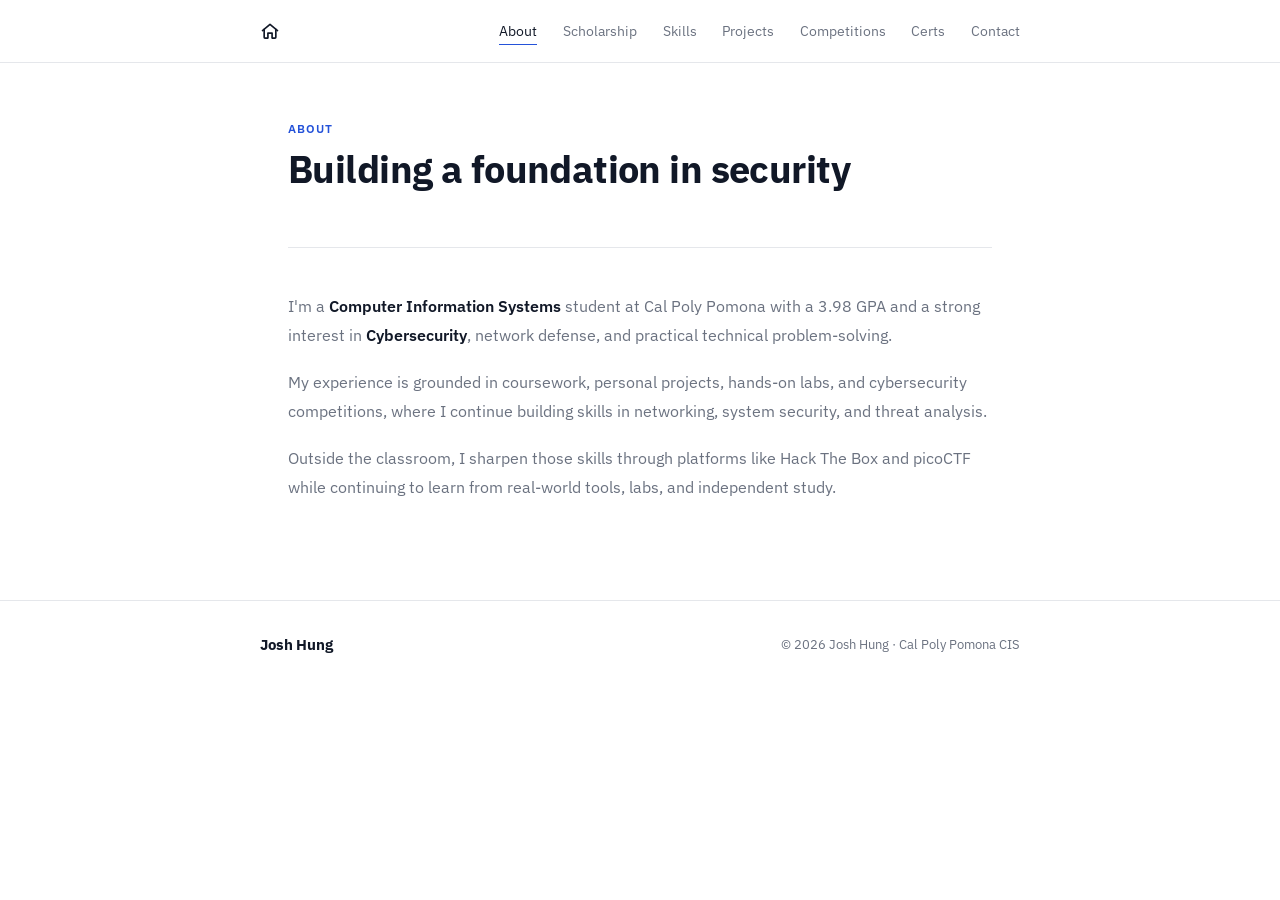
==== about/index.html @ 885e4e4e "Redesign portfolio as minimal multi-page site Replace the single-page dark/neon design with a clean," ====
<!DOCTYPE html>
<html lang="en">
<head>
  <meta charset="UTF-8" />
  <meta name="viewport" content="width=device-width, initial-scale=1.0"/>
  <title>About | Josh Hung</title>
  <link rel="preconnect" href="https://fonts.googleapis.com">
  <link href="https://fonts.googleapis.com/css2?family=IBM+Plex+Sans:wght@400;500;600;700&display=swap" rel="stylesheet">
  <link rel="stylesheet" href="../styles.css">
</head>
<body>

  <nav>
    <div class="nav-inner">
      <a href="../index.html" class="nav-home" aria-label="Home"><svg width="20" height="20" viewBox="0 0 24 24" fill="none" stroke="currentColor" stroke-width="2" stroke-linecap="round" stroke-linejoin="round"><path d="M3 11.5 12 4l9 7.5"/><path d="M5 10v9.5a1 1 0 0 0 1 1h3.5v-6h5v6H18a1 1 0 0 0 1-1V10"/></svg></a>
      <ul class="nav-links">
        <li><a href="../about/" class="active">About</a></li>
        <li><a href="../scholarship/">Scholarship</a></li>
        <li><a href="../skills/">Skills</a></li>
        <li><a href="../projects/">Projects</a></li>
        <li><a href="../competitions/">Competitions</a></li>
        <li><a href="../certifications/">Certs</a></li>
        <li><a href="../contact/">Contact</a></li>
      </ul>
    </div>
  </nav>

  <main>
    <div class="container">
      <div class="page-header">
        <p class="page-label">About</p>
        <h1 class="page-title">Building a foundation in security</h1>
      </div>

      <div class="about-text">
        <p>
          I'm a <strong>Computer Information Systems</strong> student at Cal Poly Pomona with a
          3.98 GPA and a strong interest in <strong>Cybersecurity</strong>, network defense, and practical technical problem-solving.
        </p>
        <p>
          My experience is grounded in coursework, personal projects, hands-on labs, and cybersecurity competitions,
          where I continue building skills in networking, system security, and threat analysis.
        </p>
        <p>
          Outside the classroom, I sharpen those skills through platforms like Hack The Box and picoCTF while
          continuing to learn from real-world tools, labs, and independent study.
        </p>
      </div>
    </div>
  </main>

  <footer>
    <div class="footer-inner">
      <div class="nav-logo">Josh Hung</div>
      <p>© 2026 Josh Hung · Cal Poly Pomona CIS</p>
    </div>
  </footer>

</body>
</html>
---- styles.css ----
:root {
  --bg: #ffffff;
  --surface: #f8f9fb;
  --border: #e5e7eb;
  --text: #111827;
  --muted: #6b7280;
  --accent: #2452d9;
  --accent-soft: #eef2ff;
}

* { margin: 0; padding: 0; box-sizing: border-box; }

html { scroll-behavior: smooth; }

body {
  font-family: 'IBM Plex Sans', -apple-system, BlinkMacSystemFont, sans-serif;
  background: var(--bg);
  color: var(--text);
  line-height: 1.55;
  -webkit-font-smoothing: antialiased;
}

a { color: inherit; }

.container {
  max-width: 760px;
  margin: 0 auto;
  padding: 0 1.75rem;
}

/* ─── NAV ─── */
nav {
  position: sticky;
  top: 0;
  z-index: 10;
  display: flex;
  justify-content: space-between;
  align-items: center;
  padding: 1.15rem 1.75rem;
  border-bottom: 1px solid var(--border);
  background: rgba(255, 255, 255, 0.92);
  backdrop-filter: blur(8px);
}

.nav-inner {
  max-width: 760px;
  margin: 0 auto;
  width: 100%;
  display: flex;
  justify-content: space-between;
  align-items: center;
}

.nav-home {
  display: inline-flex;
  align-items: center;
  color: var(--text);
  transition: color 0.15s;
}

.nav-home:hover { color: var(--accent); }

.nav-logo {
  font-weight: 700;
  font-size: 0.95rem;
  letter-spacing: -0.01em;
  text-decoration: none;
  color: var(--text);
}

.nav-links {
  display: flex;
  gap: 1.6rem;
  list-style: none;
  flex-wrap: wrap;
}

.nav-links a {
  font-size: 0.85rem;
  color: var(--muted);
  text-decoration: none;
  transition: color 0.15s;
  padding-bottom: 0.2rem;
  border-bottom: 1px solid transparent;
}

.nav-links a:hover { color: var(--text); }

.nav-links a.active {
  color: var(--text);
  border-bottom-color: var(--accent);
}

/* ─── HERO ─── */
#hero {
  padding: 5rem 0 4rem;
}

.hero-tag {
  font-size: 0.8rem;
  color: var(--accent);
  letter-spacing: 0.03em;
  margin-bottom: 1rem;
  font-weight: 500;
}

h1 {
  font-size: clamp(2.4rem, 5vw, 3.2rem);
  font-weight: 700;
  line-height: 1.1;
  letter-spacing: -0.02em;
  margin-bottom: 1.1rem;
}

.hero-desc {
  font-size: 1.05rem;
  color: var(--muted);
  max-width: 540px;
  line-height: 1.7;
  margin-bottom: 2rem;
}

.hero-btns {
  display: flex;
  gap: 0.75rem;
  flex-wrap: wrap;
}

.btn {
  padding: 0.65rem 1.4rem;
  font-size: 0.88rem;
  font-weight: 500;
  text-decoration: none;
  border-radius: 6px;
  transition: all 0.15s;
  display: inline-block;
}

.btn-primary {
  background: var(--accent);
  color: #fff;
  border: 1px solid var(--accent);
}

.btn-primary:hover { background: #1c3fb0; border-color: #1c3fb0; }

.btn-secondary {
  background: transparent;
  color: var(--text);
  border: 1px solid var(--border);
}

.btn-secondary:hover { border-color: var(--text); }

/* ─── PAGE HEADER ─── */
.page-header {
  padding: 3.5rem 0 2.5rem;
  border-bottom: 1px solid var(--border);
  margin-bottom: 2.75rem;
}

.page-label {
  font-size: 0.78rem;
  text-transform: uppercase;
  letter-spacing: 0.08em;
  color: var(--accent);
  font-weight: 600;
  margin-bottom: 0.6rem;
}

.page-title {
  font-size: clamp(1.8rem, 4vw, 2.4rem);
  font-weight: 700;
  letter-spacing: -0.015em;
}

main { padding-bottom: 5rem; }

/* ─── ABOUT ─── */
.about-text p {
  color: var(--muted);
  line-height: 1.8;
  margin-bottom: 1.15rem;
  font-size: 1rem;
}

.about-text p strong { color: var(--text); font-weight: 600; }

/* ─── SCHOLARSHIP ─── */
.scholarship-panel {
  border: 1px solid var(--border);
  border-radius: 8px;
  padding: 1.75rem;
}

.scholarship-kicker {
  font-size: 0.78rem;
  color: var(--accent);
  font-weight: 600;
  text-transform: uppercase;
  letter-spacing: 0.06em;
  margin-bottom: 0.6rem;
}

.scholarship-title {
  font-size: 1.3rem;
  font-weight: 700;
  line-height: 1.3;
  margin-bottom: 0.9rem;
}

.scholarship-desc {
  color: var(--muted);
  line-height: 1.75;
  font-size: 0.98rem;
}

.badge-row {
  display: flex;
  flex-wrap: wrap;
  gap: 0.5rem;
  margin-top: 1.4rem;
}

.badge {
  font-size: 0.75rem;
  color: var(--text);
  padding: 0.3rem 0.7rem;
  border-radius: 999px;
  background: var(--accent-soft);
  border: 1px solid var(--border);
}

/* ─── SKILLS ─── */
.skills-grid {
  display: grid;
  grid-template-columns: repeat(auto-fill, minmax(260px, 1fr));
  gap: 1.25rem;
}

.skill-category {
  border: 1px solid var(--border);
  border-radius: 8px;
  padding: 1.5rem;
}

.skill-cat-name {
  font-size: 0.9rem;
  font-weight: 600;
  margin-bottom: 0.6rem;
}

.skill-summary {
  margin: 0 0 1rem;
  font-size: 0.85rem;
  line-height: 1.6;
  color: var(--muted);
}

.skill-tags {
  display: flex;
  flex-wrap: wrap;
  gap: 0.45rem;
}

.tag {
  font-size: 0.75rem;
  padding: 0.25rem 0.65rem;
  border-radius: 4px;
  background: var(--surface);
  border: 1px solid var(--border);
  color: var(--text);
}

/* ─── PROJECTS ─── */
.project-card {
  border: 1px solid var(--border);
  border-radius: 8px;
  padding: 1.75rem;
}

.project-title {
  font-size: 1.05rem;
  font-weight: 700;
  margin-bottom: 0.6rem;
}

.project-desc {
  font-size: 0.9rem;
  color: var(--muted);
  line-height: 1.65;
  margin-bottom: 1rem;
}

.project-techs {
  display: flex;
  flex-wrap: wrap;
  gap: 0.4rem;
  margin-bottom: 1.25rem;
}

.tech-pill {
  font-size: 0.72rem;
  padding: 0.22rem 0.6rem;
  border-radius: 999px;
  background: var(--accent-soft);
  border: 1px solid var(--border);
  color: var(--accent);
}

/* ─── COMPETITIONS ─── */
.competition-list {
  display: flex;
  flex-direction: column;
  gap: 1.5rem;
}

.competition-card {
  border: 1px solid var(--border);
  border-radius: 8px;
  padding: 1.75rem;
}

.competition-header {
  display: flex;
  justify-content: space-between;
  align-items: baseline;
  flex-wrap: wrap;
  gap: 0.5rem;
  margin-bottom: 0.25rem;
}

.competition-title {
  font-size: 1.05rem;
  font-weight: 700;
}

.competition-date {
  font-size: 0.8rem;
  color: var(--muted);
  white-space: nowrap;
}

.competition-org {
  font-size: 0.85rem;
  color: var(--muted);
  margin-bottom: 1.1rem;
}

.competition-desc {
  font-size: 0.9rem;
  color: var(--muted);
  line-height: 1.65;
  margin-bottom: 0.75rem;
}

.competition-stats {
  display: flex;
  flex-wrap: wrap;
  gap: 0.75rem;
  margin: 1.1rem 0;
}

.stat-tile {
  border: 1px solid var(--border);
  background: var(--surface);
  border-radius: 6px;
  padding: 0.6rem 1rem;
  min-width: 110px;
}

.stat-value {
  font-size: 1.1rem;
  font-weight: 700;
  color: var(--accent);
  font-variant-numeric: tabular-nums;
}

.stat-label {
  font-size: 0.72rem;
  color: var(--muted);
}

/* ─── CERTIFICATIONS ─── */
.cert-list {
  display: flex;
  flex-direction: column;
  gap: 0.9rem;
}

.cert-item {
  display: flex;
  align-items: center;
  gap: 1rem;
  border: 1px solid var(--border);
  border-radius: 8px;
  padding: 1.1rem 1.5rem;
}

.cert-name {
  font-weight: 600;
  font-size: 0.95rem;
  margin-bottom: 0.15rem;
}

.cert-org {
  font-size: 0.8rem;
  color: var(--muted);
}

.cert-status {
  margin-left: auto;
  font-size: 0.72rem;
  padding: 0.25rem 0.7rem;
  border-radius: 999px;
  text-transform: uppercase;
  letter-spacing: 0.04em;
  font-weight: 600;
  background: var(--surface);
  border: 1px solid var(--border);
  color: var(--muted);
}

/* ─── CONTACT ─── */
.contact-links {
  display: flex;
  flex-direction: column;
  gap: 0.75rem;
}

.contact-row {
  display: flex;
  align-items: center;
  gap: 1rem;
  padding: 1rem 1.4rem;
  border: 1px solid var(--border);
  border-radius: 8px;
  text-decoration: none;
  color: var(--text);
  transition: border-color 0.15s, transform 0.15s;
}

.contact-row:hover {
  border-color: var(--accent);
  transform: translateX(2px);
}

.contact-row-label {
  font-size: 0.78rem;
  color: var(--muted);
  min-width: 70px;
  font-weight: 500;
}

.contact-row-value { font-size: 0.92rem; }

.contact-row-arrow {
  margin-left: auto;
  color: var(--muted);
}

.lead-text {
  color: var(--muted);
  line-height: 1.75;
  margin-bottom: 2rem;
  font-size: 1rem;
}

/* ─── FOOTER ─── */
footer {
  border-top: 1px solid var(--border);
  padding: 2rem 1.75rem;
}

.footer-inner {
  max-width: 760px;
  margin: 0 auto;
  display: flex;
  justify-content: space-between;
  align-items: center;
  flex-wrap: wrap;
  gap: 0.75rem;
}

footer p {
  font-size: 0.8rem;
  color: var(--muted);
}

/* ─── RESPONSIVE ─── */
@media (max-width: 640px) {
  .nav-links { gap: 1rem; }
  #hero { padding: 3.5rem 0 2.5rem; }
  .page-header { padding: 2.5rem 0 2rem; }
}
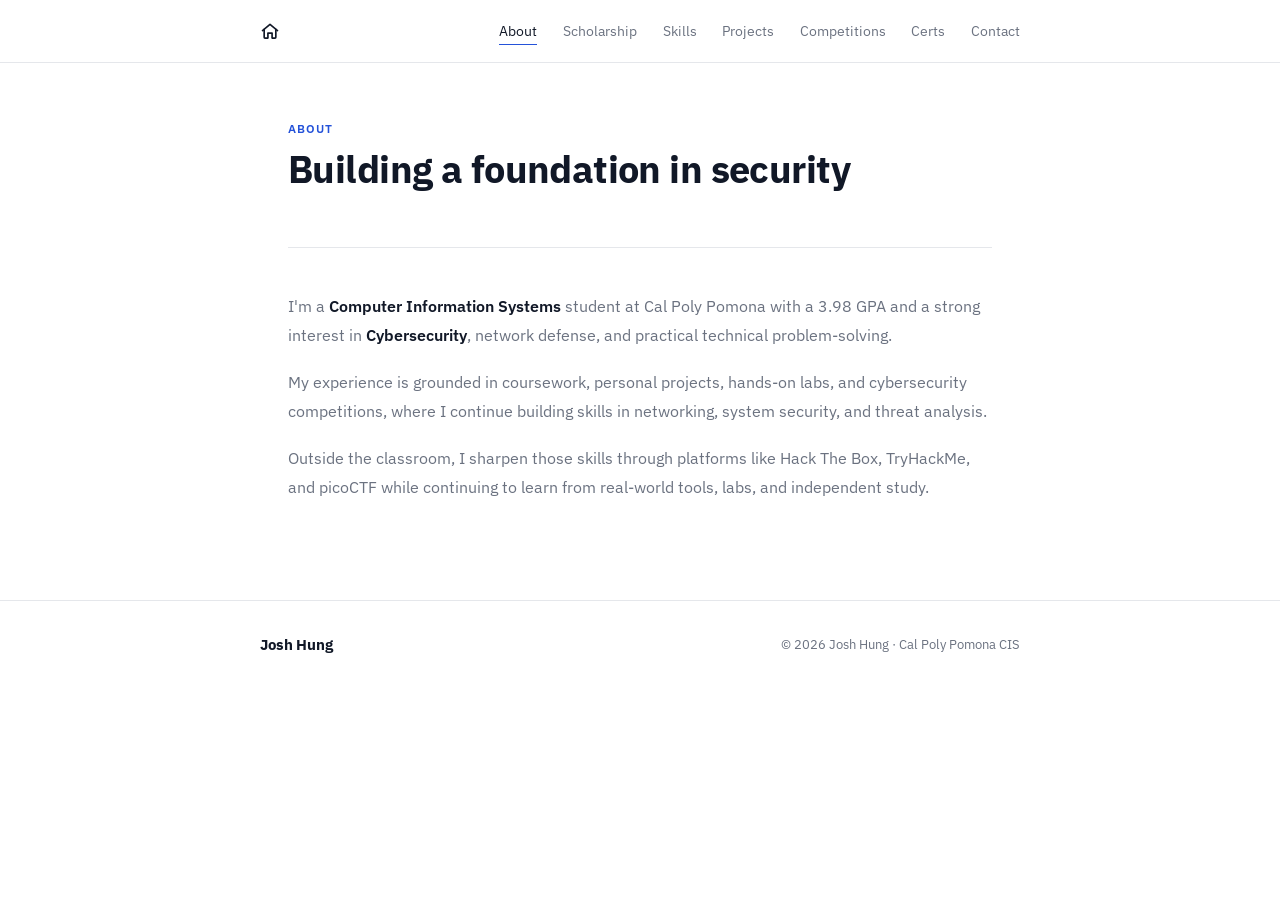
==== commit d3256ad5: "Add TryHackMe to about page Co-Authored-By: Claude Sonnet 5 <noreply@anthropic.com>" ====
--- a/about/index.html
+++ b/about/index.html
@@ -42,8 +42,8 @@
           where I continue building skills in networking, system security, and threat analysis.
         </p>
         <p>
-          Outside the classroom, I sharpen those skills through platforms like Hack The Box and picoCTF while
-          continuing to learn from real-world tools, labs, and independent study.
+          Outside the classroom, I sharpen those skills through platforms like Hack The Box, TryHackMe, and picoCTF
+          while continuing to learn from real-world tools, labs, and independent study.
         </p>
       </div>
     </div>
